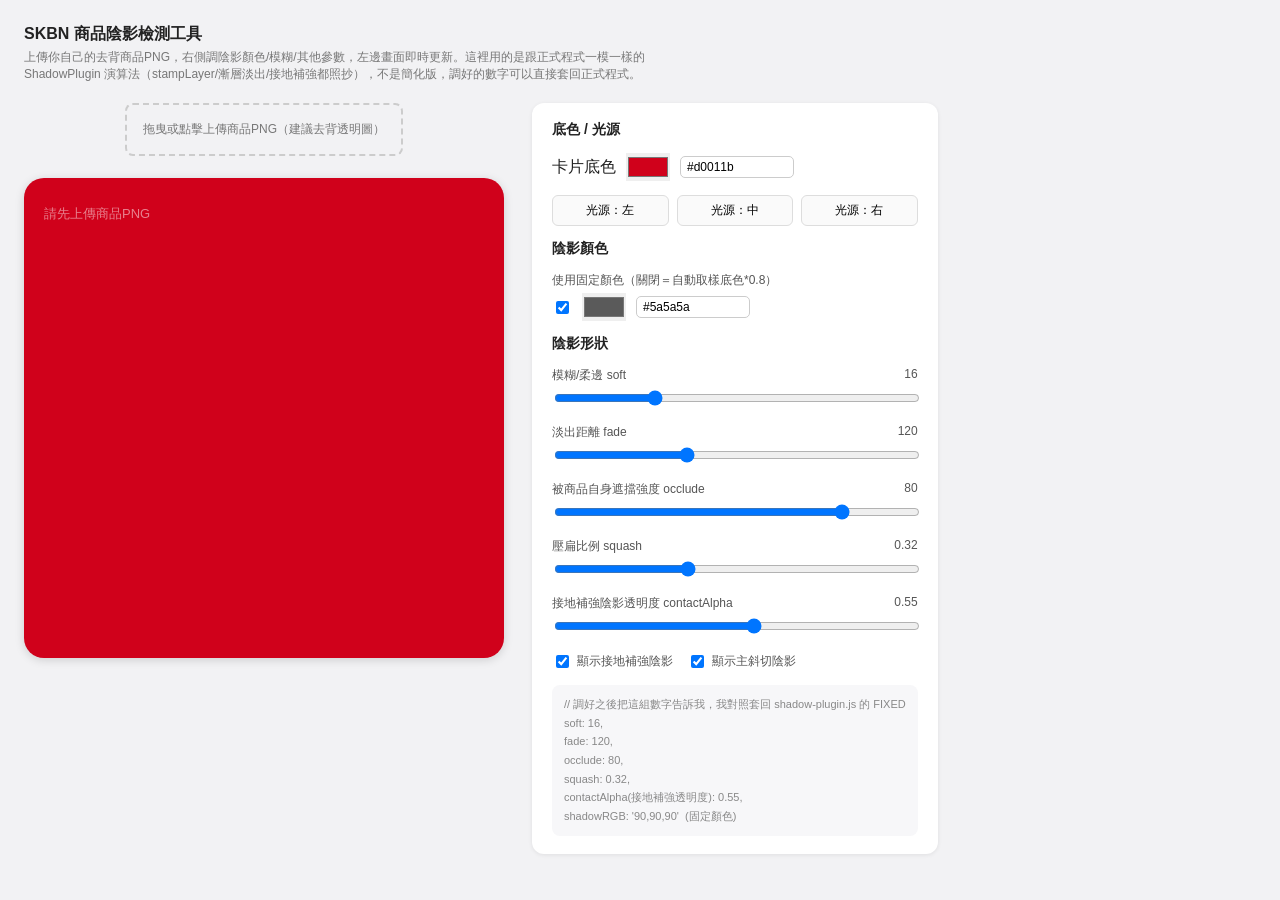
==== Claude outputs/skbn-shadow-test.html @ 9342ec0e "更新" ====
<!DOCTYPE html>
<html lang="zh-Hant">
<head>
<meta charset="UTF-8">
<title>SKBN 商品陰影檢測工具</title>
<style>
  :root{ color-scheme: light; }
  body{ font-family: -apple-system, "PingFang TC", "Microsoft JhengHei", sans-serif; background:#f2f2f4; margin:0; padding:24px; color:#222; }
  h1{ font-size:16px; margin:0 0 4px; }
  .hint{ font-size:12px; color:#777; margin:0 0 20px; max-width:640px; }
  .wrap{ display:flex; gap:28px; flex-wrap:wrap; align-items:flex-start; }
  .stage-col{ display:flex; flex-direction:column; align-items:center; gap:8px; }
  canvas{ border-radius:20px; box-shadow:0 2px 10px rgba(0,0,0,.15); background:#d0011b; }
  .panel{ background:#fff; border-radius:12px; padding:18px 20px; min-width:320px; box-shadow:0 1px 4px rgba(0,0,0,.08); }
  .panel h2{ font-size:14px; margin:0 0 14px; }
  .row{ margin-bottom:14px; }
  .row label{ display:flex; justify-content:space-between; font-size:12px; color:#555; margin-bottom:4px; }
  .row input[type=range]{ width:100%; }
  .row input[type=color]{ width:44px; height:28px; border:none; padding:0; vertical-align:middle; cursor:pointer; }
  .row input[type=text]{ width:100px; font-size:12px; padding:3px 6px; border:1px solid #ccc; border-radius:5px; }
  .swatchline{ display:flex; align-items:center; gap:10px; }
  .toggles{ display:flex; gap:14px; font-size:12px; color:#555; margin-bottom:14px; flex-wrap:wrap; }
  .toggles label{ display:flex; align-items:center; gap:5px; cursor:pointer; }
  .presets{ display:flex; gap:8px; margin-bottom:14px; }
  .presets button{ flex:1; font-size:12px; padding:6px 0; border:1px solid #ddd; background:#fafafa; border-radius:6px; cursor:pointer; }
  .presets button:hover{ background:#eee; }
  .dropzone{ border:2px dashed #ccc; border-radius:8px; padding:16px; text-align:center; font-size:12px; color:#777; cursor:pointer; margin-bottom:14px; }
  .dropzone:hover{ border-color:#aaa; }
  .values{ font-size:11px; color:#888; line-height:1.7; background:#f7f7f9; border-radius:8px; padding:10px 12px; margin-top:4px; white-space:pre-wrap; word-break:break-all; }
  code{ background:#eee; padding:1px 4px; border-radius:3px; }
</style>
</head>
<body>

<h1>SKBN 商品陰影檢測工具</h1>
<p class="hint">上傳你自己的去背商品PNG，右側調陰影顏色/模糊/其他參數，左邊畫面即時更新。這裡用的是跟正式程式一模一樣的 ShadowPlugin 演算法（stampLayer/漸層淡出/接地補強都照抄），不是簡化版，調好的數字可以直接套回正式程式。</p>

<div class="wrap">

  <div class="stage-col">
    <div class="dropzone" id="dropzone">拖曳或點擊上傳商品PNG（建議去背透明圖）</div>
    <input type="file" id="fileInput" accept="image/png" style="display:none;">
    <canvas id="stage" width="480" height="480"></canvas>
  </div>

  <div class="panel">
    <h2>底色 / 光源</h2>
    <div class="row">
      <div class="swatchline">
        <span>卡片底色</span>
        <input type="color" id="bgColor" value="#d0011b">
        <input type="text" id="bgColorHex" value="#d0011b">
      </div>
    </div>
    <div class="presets">
      <button data-angle="left">光源：左</button>
      <button data-angle="top" class="active">光源：中</button>
      <button data-angle="right">光源：右</button>
    </div>

    <h2>陰影顏色</h2>
    <div class="row">
      <label>使用固定顏色（關閉＝自動取樣底色*0.8）</label>
      <div class="swatchline">
        <input type="checkbox" id="useFixedColor" checked>
        <input type="color" id="shadowColor" value="#5a5a5a">
        <input type="text" id="shadowColorHex" value="#5a5a5a">
      </div>
    </div>

    <h2>陰影形狀</h2>
    <div class="row">
      <label>模糊/柔邊 soft <span id="vSoft">16</span></label>
      <input type="range" id="soft" min="0" max="60" step="1" value="16">
    </div>
    <div class="row">
      <label>淡出距離 fade <span id="vFade">120</span></label>
      <input type="range" id="fade" min="20" max="300" step="1" value="120">
    </div>
    <div class="row">
      <label>被商品自身遮擋強度 occlude <span id="vOcclude">80</span></label>
      <input type="range" id="occlude" min="0" max="100" step="1" value="80">
    </div>
    <div class="row">
      <label>壓扁比例 squash <span id="vSquash">0.32</span></label>
      <input type="range" id="squash" min="0.05" max="0.8" step="0.01" value="0.32">
    </div>
    <div class="row">
      <label>接地補強陰影透明度 contactAlpha <span id="vContact">0.55</span></label>
      <input type="range" id="contactAlpha" min="0" max="1" step="0.01" value="0.55">
    </div>

    <div class="toggles">
      <label><input type="checkbox" id="showContact" checked> 顯示接地補強陰影</label>
      <label><input type="checkbox" id="showMain" checked> 顯示主斜切陰影</label>
    </div>

    <div class="values" id="valuesOut"></div>
  </div>
</div>

<script>
'use strict';

/* ============ 直接搬正式的 shadow-plugin.js drawGroundShadow 邏輯，
   只把 FIXED 常數跟 shadowRGB 改成外部可即時調整（正式檔案裡這些是寫死的），
   其餘運算(stampLayer/漸層/接地補強/遮擋)完全照抄，方便調好的數字可以直接
   套回 modules/product-module.js 呼叫的 ShadowPlugin 那份。 ============ */

var ANGLE_PRESETS = { left: -35, top: 0, right: 35 };
var state = {
  angle: ANGLE_PRESETS.top,
  presetName: 'top',
  soft: 16,
  fade: 120,
  occlude: 80,
  squash: 0.32,
  contactAlpha: 0.55,
  shadowRGB: '90,90,90',
  useFixedColor: true,
  bgHex: '#d0011b',
  showContact: true,
  showMain: true
};

var img = null, silhouette = null, tinted = null, trim = null;

function hexToRgbStr(hex){
  hex = hex.replace('#','');
  var num = parseInt(hex,16);
  return ((num>>16)&255)+','+((num>>8)&255)+','+(num&255);
}

function buildSilhouette(im){
  var c = document.createElement('canvas');
  c.width = im.naturalWidth; c.height = im.naturalHeight;
  var ctx = c.getContext('2d');
  ctx.drawImage(im,0,0);
  ctx.globalCompositeOperation = 'source-in';
  ctx.fillStyle = '#000000';
  ctx.fillRect(0,0,c.width,c.height);
  return c;
}

function tintProduct(){
  if(!silhouette) return;
  var t = document.createElement('canvas');
  t.width = silhouette.width; t.height = silhouette.height;
  var tctx = t.getContext('2d');
  tctx.drawImage(silhouette,0,0);
  tctx.globalCompositeOperation = 'source-in';
  tctx.fillStyle = 'rgb('+state.shadowRGB+')';
  tctx.fillRect(0,0,t.width,t.height);
  tinted = t;
}

function detectAlphaTrim(im){
  var c = document.createElement('canvas');
  var maxDim = 300;
  var scale = Math.min(1, maxDim/Math.max(im.naturalWidth, im.naturalHeight));
  var w = Math.max(1, Math.round(im.naturalWidth*scale));
  var h = Math.max(1, Math.round(im.naturalHeight*scale));
  c.width=w; c.height=h;
  var cctx = c.getContext('2d');
  cctx.drawImage(im,0,0,w,h);
  var top=0,bottom=0,left=0,right=0;
  try{
    var d = cctx.getImageData(0,0,w,h).data;
    var minY=h,maxY=-1,minX=w,maxX=-1;
    var alphaThresh=10;
    for(var y=0;y<h;y++){
      for(var x=0;x<w;x++){
        var a = d[(y*w+x)*4+3];
        if(a>alphaThresh){
          if(y<minY)minY=y; if(y>maxY)maxY=y;
          if(x<minX)minX=x; if(x>maxX)maxX=x;
        }
      }
    }
    if(maxY>=0){
      top=minY/h; bottom=(h-1-maxY)/h; left=minX/w; right=(w-1-maxX)/w;
    }
  }catch(e){}
  return {top:top,bottom:bottom,left:left,right:right};
}

function stampLayer(targetCtx, tintedImg, ox, oy, pw, ph, shear, squash, spread, totalAlpha, samples){
  if(!tintedImg) return;
  targetCtx.save();
  targetCtx.globalCompositeOperation = 'multiply';
  targetCtx.globalAlpha = totalAlpha/samples;
  for(var i=0;i<samples;i++){
    var ang = (i/samples)*Math.PI*2*2.4;
    var rad = spread*Math.sqrt((i+0.5)/samples);
    var dx = Math.cos(ang)*rad;
    var dy = Math.sin(ang)*rad*0.4;
    targetCtx.save();
    targetCtx.translate(ox+dx, oy+dy);
    targetCtx.transform(1,0,shear,squash,0,0);
    targetCtx.drawImage(tintedImg, -pw/2, -ph, pw, ph);
    targetCtx.restore();
  }
  targetCtx.restore();
}

function drawGroundShadow(ctx, cx, groundY, pw, ph){
  var squash = state.squash;
  var trimBottomPad = trim ? trim.bottom*ph : 0;
  var py = groundY + trimBottomPad;
  var shadowGroundY = groundY + trimBottomPad*squash;
  var trimCenterOffsetX = trim ? (trim.left - trim.right)*pw/2 : 0;
  var shadowCx = cx + trimCenterOffsetX;

  if(state.showContact){
    var CONTACT_GROW_PX = 2;
    var contactH = ph + CONTACT_GROW_PX;
    ctx.save();
    ctx.beginPath();
    ctx.rect(cx-pw/2, py, pw, CONTACT_GROW_PX);
    ctx.clip();
    ctx.globalCompositeOperation = 'multiply';
    ctx.globalAlpha = state.contactAlpha;
    ctx.drawImage(tinted, cx-pw/2, py-ph, pw, contactH);
    ctx.restore();
  }

  var angle = state.angle*Math.PI/180;
  var soft = state.soft;
  var fadeMul = state.fade/100;
  var occludeStrength = state.occlude/100;
  var shear = Math.tan(angle*0.55);
  var maxSpread = soft*1.8;

  if(state.presetName !== 'top' && state.showMain){
    var halfW = pw/2 + Math.abs(shear)*ph + maxSpread*2 + 20;
    var tempW = Math.ceil(halfW*2);
    var tempH = Math.ceil(ph*squash*2 + maxSpread*2 + 40);
    var anchorX = halfW;
    var anchorY = Math.ceil(tempH*0.5);

    var tmp = document.createElement('canvas');
    tmp.width = tempW; tmp.height = tempH;
    var tctx = tmp.getContext('2d');

    stampLayer(tctx, tinted, anchorX, anchorY, pw, ph, shear, squash, soft*1.8, 0.28, 12);
    stampLayer(tctx, tinted, anchorX, anchorY, pw, ph, shear, squash, soft*0.8, 0.4, 10);
    stampLayer(tctx, tinted, anchorX, anchorY, pw, ph, shear, squash, soft*0.25, 0.35, 6);

    var tipX = -shear*ph*fadeMul;
    var tipY = -squash*ph*fadeMul - soft*0.6;
    tctx.globalCompositeOperation = 'destination-in';
    var grad = tctx.createLinearGradient(anchorX, anchorY, anchorX+tipX, anchorY+tipY);
    grad.addColorStop(0, 'rgba(255,255,255,1)');
    grad.addColorStop(0.55, 'rgba(255,255,255,0.85)');
    grad.addColorStop(1, 'rgba(255,255,255,0)');
    tctx.fillStyle = grad;
    tctx.fillRect(0,0,tempW,tempH);
    tctx.globalCompositeOperation = 'source-over';

    ctx.save();
    ctx.beginPath();
    var clipMarginBelow = 5;
    var clipSpanX = ctx.canvas.width*3;
    ctx.rect(shadowCx-clipSpanX, shadowGroundY-clipSpanX, clipSpanX*2, clipSpanX+clipMarginBelow);
    ctx.clip();
    ctx.globalCompositeOperation = 'multiply';
    ctx.drawImage(tmp, shadowCx-anchorX, shadowGroundY-anchorY);
    ctx.restore();
  }

  if(img && img.complete && img.naturalWidth){
    ctx.drawImage(img, cx-pw/2, py-ph, pw, ph);
  }
}

function render(){
  var canvas = document.getElementById('stage');
  var ctx = canvas.getContext('2d');
  ctx.clearRect(0,0,canvas.width,canvas.height);
  canvas.style.background = state.bgHex;

  if(!img){
    ctx.fillStyle = 'rgba(255,255,255,0.5)';
    ctx.font = '13px sans-serif';
    ctx.fillText('請先上傳商品PNG', 20, 40);
    updateValuesOut();
    return;
  }

  var boxW = canvas.width*0.7, boxH = canvas.height*0.55;
  var scale = Math.min(boxW/img.naturalWidth, boxH/img.naturalHeight);
  var pw = img.naturalWidth*scale, ph = img.naturalHeight*scale;
  var cx = canvas.width/2;
  var groundY = canvas.height*0.82;

  drawGroundShadow(ctx, cx, groundY, pw, ph);
  updateValuesOut();
}

function updateValuesOut(){
  var lines = [
    '// 調好之後把這組數字告訴我，我對照套回 shadow-plugin.js 的 FIXED',
    'soft: ' + state.soft + ',',
    'fade: ' + state.fade + ',',
    'occlude: ' + state.occlude + ',',
    'squash: ' + state.squash + ',',
    'contactAlpha(接地補強透明度): ' + state.contactAlpha + ',',
    'shadowRGB: ' + (state.useFixedColor ? "'"+state.shadowRGB+"'  (固定顏色)" : '自動取樣底色*0.8 (目前底色測試值約 ' + autoSampleColor() + ')')
  ];
  document.getElementById('valuesOut').textContent = lines.join('\n');
}

function autoSampleColor(){
  var rgb = hexToRgbStr(state.bgHex).split(',').map(Number);
  return Math.round(rgb[0]*0.8)+','+Math.round(rgb[1]*0.8)+','+Math.round(rgb[2]*0.8);
}

function loadImageFile(file){
  var reader = new FileReader();
  reader.onload = function(e){
    var im = new Image();
    im.onload = function(){
      img = im;
      silhouette = buildSilhouette(im);
      trim = detectAlphaTrim(im);
      tintProduct();
      render();
    };
    im.src = e.target.result;
  };
  reader.readAsDataURL(file);
}

// ---- UI wiring ----
var dropzone = document.getElementById('dropzone');
var fileInput = document.getElementById('fileInput');
dropzone.onclick = function(){ fileInput.click(); };
fileInput.onchange = function(){ if(fileInput.files[0]) loadImageFile(fileInput.files[0]); };
['dragenter','dragover'].forEach(function(evt){
  dropzone.addEventListener(evt, function(e){ e.preventDefault(); dropzone.style.borderColor='#EE4D2D'; });
});
['dragleave','drop'].forEach(function(evt){
  dropzone.addEventListener(evt, function(e){ e.preventDefault(); dropzone.style.borderColor='#ccc'; });
});
dropzone.addEventListener('drop', function(e){
  e.preventDefault();
  var f = e.dataTransfer.files && e.dataTransfer.files[0];
  if(f) loadImageFile(f);
});

document.getElementById('bgColor').oninput = function(){
  state.bgHex = this.value;
  document.getElementById('bgColorHex').value = this.value;
  if(!state.useFixedColor){ state.shadowRGB = autoSampleColor(); tintProduct(); }
  render();
};
document.getElementById('bgColorHex').onchange = function(){
  if(!/^#[0-9a-fA-F]{6}$/.test(this.value)) return;
  state.bgHex = this.value;
  document.getElementById('bgColor').value = this.value;
  if(!state.useFixedColor){ state.shadowRGB = autoSampleColor(); tintProduct(); }
  render();
};

document.querySelectorAll('.presets button').forEach(function(btn){
  btn.onclick = function(){
    document.querySelectorAll('.presets button').forEach(function(b){ b.classList.remove('active'); });
    btn.classList.add('active');
    var key = btn.getAttribute('data-angle');
    state.angle = ANGLE_PRESETS[key];
    state.presetName = key;
    render();
  };
});

document.getElementById('useFixedColor').onchange = function(){
  state.useFixedColor = this.checked;
  if(!state.useFixedColor){ state.shadowRGB = autoSampleColor(); }
  else { state.shadowRGB = hexToRgbStr(document.getElementById('shadowColor').value); }
  tintProduct();
  render();
};
document.getElementById('shadowColor').oninput = function(){
  document.getElementById('shadowColorHex').value = this.value;
  if(state.useFixedColor){
    state.shadowRGB = hexToRgbStr(this.value);
    tintProduct();
    render();
  }
};
document.getElementById('shadowColorHex').onchange = function(){
  if(!/^#[0-9a-fA-F]{6}$/.test(this.value)) return;
  document.getElementById('shadowColor').value = this.value;
  if(state.useFixedColor){
    state.shadowRGB = hexToRgbStr(this.value);
    tintProduct();
    render();
  }
};

function bindSlider(id, stateKey, labelId, isFloat){
  document.getElementById(id).oninput = function(){
    var v = isFloat ? parseFloat(this.value) : parseInt(this.value,10);
    state[stateKey] = v;
    document.getElementById(labelId).textContent = isFloat ? v.toFixed(2) : v;
    render();
  };
}
bindSlider('soft','soft','vSoft',false);
bindSlider('fade','fade','vFade',false);
bindSlider('occlude','occlude','vOcclude',false);
bindSlider('squash','squash','vSquash',true);
bindSlider('contactAlpha','contactAlpha','vContact',true);

document.getElementById('showContact').onchange = function(){ state.showContact=this.checked; render(); };
document.getElementById('showMain').onchange = function(){ state.showMain=this.checked; render(); };

state.shadowRGB = hexToRgbStr(document.getElementById('shadowColor').value);
render();
</script>
</body>
</html>
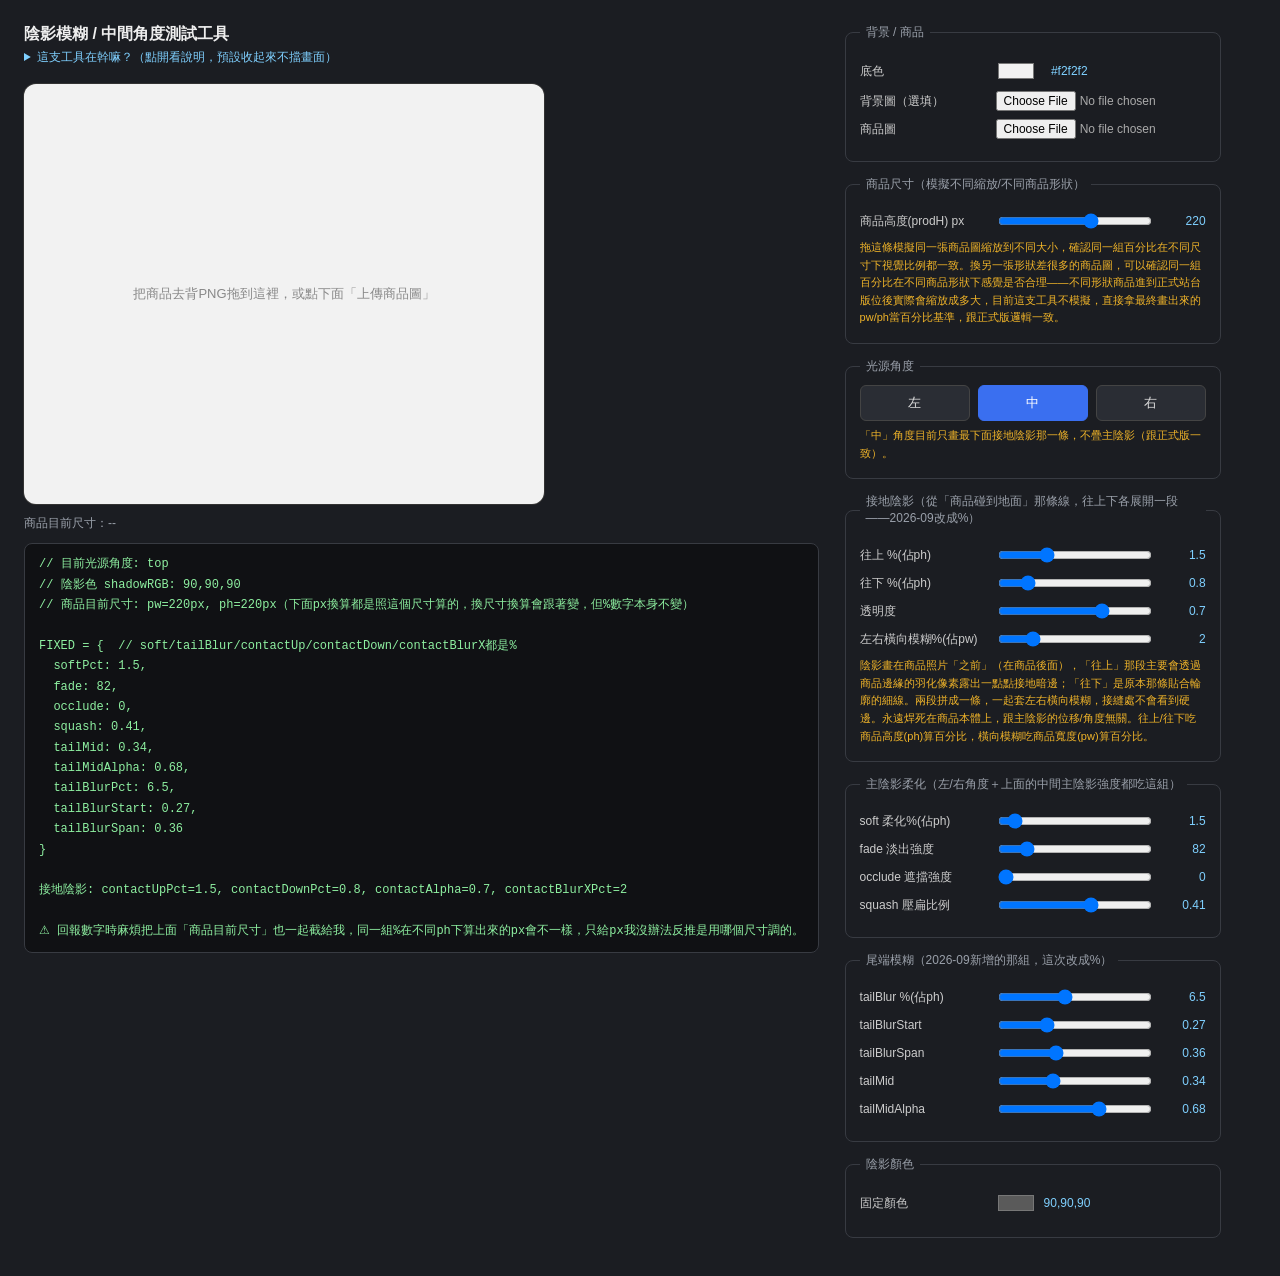
==== commit 1235a6f0: "更新" ====
--- a/Claude outputs/skbn-shadow-test.html
+++ b/Claude outputs/skbn-shadow-test.html
@@ -2,236 +2,290 @@
 <html lang="zh-Hant">
 <head>
 <meta charset="UTF-8">
-<title>SKBN 商品陰影檢測工具</title>
+<title>陰影測試工具（中間角度專用）</title>
 <style>
-  :root{ color-scheme: light; }
-  body{ font-family: -apple-system, "PingFang TC", "Microsoft JhengHei", sans-serif; background:#f2f2f4; margin:0; padding:24px; color:#222; }
-  h1{ font-size:16px; margin:0 0 4px; }
-  .hint{ font-size:12px; color:#777; margin:0 0 20px; max-width:640px; }
-  .wrap{ display:flex; gap:28px; flex-wrap:wrap; align-items:flex-start; }
-  .stage-col{ display:flex; flex-direction:column; align-items:center; gap:8px; }
-  canvas{ border-radius:20px; box-shadow:0 2px 10px rgba(0,0,0,.15); background:#d0011b; }
-  .panel{ background:#fff; border-radius:12px; padding:18px 20px; min-width:320px; box-shadow:0 1px 4px rgba(0,0,0,.08); }
-  .panel h2{ font-size:14px; margin:0 0 14px; }
-  .row{ margin-bottom:14px; }
-  .row label{ display:flex; justify-content:space-between; font-size:12px; color:#555; margin-bottom:4px; }
-  .row input[type=range]{ width:100%; }
-  .row input[type=color]{ width:44px; height:28px; border:none; padding:0; vertical-align:middle; cursor:pointer; }
-  .row input[type=text]{ width:100px; font-size:12px; padding:3px 6px; border:1px solid #ccc; border-radius:5px; }
-  .swatchline{ display:flex; align-items:center; gap:10px; }
-  .toggles{ display:flex; gap:14px; font-size:12px; color:#555; margin-bottom:14px; flex-wrap:wrap; }
-  .toggles label{ display:flex; align-items:center; gap:5px; cursor:pointer; }
-  .presets{ display:flex; gap:8px; margin-bottom:14px; }
-  .presets button{ flex:1; font-size:12px; padding:6px 0; border:1px solid #ddd; background:#fafafa; border-radius:6px; cursor:pointer; }
-  .presets button:hover{ background:#eee; }
-  .dropzone{ border:2px dashed #ccc; border-radius:8px; padding:16px; text-align:center; font-size:12px; color:#777; cursor:pointer; margin-bottom:14px; }
-  .dropzone:hover{ border-color:#aaa; }
-  .values{ font-size:11px; color:#888; line-height:1.7; background:#f7f7f9; border-radius:8px; padding:10px 12px; margin-top:4px; white-space:pre-wrap; word-break:break-all; }
-  code{ background:#eee; padding:1px 4px; border-radius:3px; }
+  * { box-sizing: border-box; }
+  body {
+    margin: 0; padding: 24px; background: #1b1d22; color: #eee;
+    font-family: -apple-system, "Segoe UI", "PingFang TC", "Microsoft JhengHei", sans-serif;
+    display: flex; gap: 24px; flex-wrap: wrap; align-items: flex-start;
+  }
+  h1 { font-size: 16px; margin: 0 0 4px; }
+  .sub { font-size: 12px; color: #9aa0aa; margin-bottom: 16px; line-height: 1.6; }
+  /* 2026-09改版：數值面板原本放在最下面，調參數時要一直捲軸捲下去對照，
+     很不好用——改成stage-wrap整塊sticky釘住在畫面上，不管右邊滑桿捲到
+     多下面，商品圖+目前數值永遠都在同一個地方看得到。 */
+  .stage-wrap { flex: 0 0 auto; position: sticky; top: 24px; align-self: flex-start; }
+  details.sub-details { margin-bottom: 12px; }
+  details.sub-details summary { cursor: pointer; font-size: 12px; color: #7fd0ff; margin-bottom: 6px; }
+  .stage {
+    width: 520px; height: 420px; position: relative; border-radius: 12px; overflow: hidden;
+    background-size: cover; background-position: center; background-color: #f2f2f2;
+    box-shadow: 0 0 0 1px #333;
+  }
+  .stage canvas { position: absolute; left: 0; top: 0; width: 100%; height: 100%; cursor: grab; }
+  .drop-hint {
+    position: absolute; inset: 0; display: flex; align-items: center; justify-content: center;
+    color: #888; font-size: 13px; pointer-events: none; text-align: center; padding: 20px;
+  }
+  .panel { width: 380px; flex: 0 0 auto; }
+  fieldset { border: 1px solid #383b42; border-radius: 8px; margin-bottom: 14px; padding: 10px 14px 14px; }
+  legend { font-size: 12px; color: #9aa0aa; padding: 0 6px; }
+  .row { display: flex; align-items: center; gap: 8px; margin: 8px 0; font-size: 12px; }
+  .row label { flex: 0 0 128px; color: #ccc; }
+  .row input[type=range] { flex: 1; }
+  .row .val { width: 44px; text-align: right; color: #7fd0ff; font-variant-numeric: tabular-nums; }
+  .angle-btns { display: flex; gap: 8px; }
+  .angle-btns button {
+    flex: 1; padding: 8px 0; border-radius: 6px; border: 1px solid #444; background: #2a2d34;
+    color: #ddd; cursor: pointer; font-size: 13px;
+  }
+  .angle-btns button.active { background: #3a6ff0; border-color: #3a6ff0; color: #fff; }
+  input[type=file] { font-size: 12px; color: #aaa; }
+  input[type=color] { width: 40px; height: 24px; padding: 0; border: none; background: none; cursor: pointer; }
+  .note { font-size: 11px; color: #f0b429; margin: 6px 0 2px; line-height: 1.6; }
+  .values {
+    background: #101114; border: 1px solid #383b42; border-radius: 8px; padding: 10px 14px;
+    font: 12px/1.7 ui-monospace, "SFMono-Regular", Menlo, Consolas, monospace; color: #8ef0a1;
+    white-space: pre-wrap; word-break: break-all;
+  }
+  .toggle-row { display: flex; align-items: center; gap: 8px; margin: 4px 0 10px; font-size: 12px; color: #ccc; }
 </style>
 </head>
 <body>
 
-<h1>SKBN 商品陰影檢測工具</h1>
-<p class="hint">上傳你自己的去背商品PNG，右側調陰影顏色/模糊/其他參數，左邊畫面即時更新。這裡用的是跟正式程式一模一樣的 ShadowPlugin 演算法（stampLayer/漸層淡出/接地補強都照抄），不是簡化版，調好的數字可以直接套回正式程式。</p>
-
-<div class="wrap">
-
-  <div class="stage-col">
-    <div class="dropzone" id="dropzone">拖曳或點擊上傳商品PNG（建議去背透明圖）</div>
-    <input type="file" id="fileInput" accept="image/png" style="display:none;">
-    <canvas id="stage" width="480" height="480"></canvas>
+<div class="stage-wrap">
+  <h1>陰影模糊 / 中間角度測試工具</h1>
+  <details class="sub-details">
+    <summary>這支工具在幹嘛？（點開看說明，預設收起來不擋畫面）</summary>
+    <div class="sub">
+      這支是照SKBN真實shadow-plugin.js的drawGroundShadow原封不動搬過來的，不是簡化版，
+      跟正式版隨時保持同步。<br>
+      soft/tailBlur/接地陰影往上下/左右橫向模糊，這五個原本是寫死的絕對px，跟商品畫多大
+      完全沒關係——細長商品調出來的數字，套在寬扁商品上「往後」的陰影會消失或糊成一片。
+      改成「佔商品尺寸的百分比」，畫的時候即時乘回商品當下的寬高，同一組百分比不管商品
+      多大多扁多瘦都會維持一樣的視覺比例。<br>
+      ⚠ 2026-09一度試過改成「百分比吃版位目標尺寸(refH/refW)」處理不同形狀商品的問題，
+      你反饋「越來越糟糕」，已經整個退回——現在跟正式版一樣，百分比單純吃商品自己當下
+      畫出來的pw/ph，不管版位/形狀差異這件事。「中」角度的柔霧主陰影(topMainShadowAlpha)
+      實驗也整個拿掉了，跟正式版一樣，「中」角度只留最下面那條接地陰影。<br>
+      下面「商品高度」滑桿可以固定用同一張圖，直接模擬拖曳縮放到跟正式站台差不多大小
+      （正式站台商品實際大概落在 ph≈150～210px 左右），確認同一組百分比在不同尺寸下
+      看起來都一致，再回報最終數字。<br>
+      拖你的商品PNG進畫面試試看，右邊調完的數字我再套回真正的shadow-plugin.js。
+    </div>
+  </details>
+  <div class="stage" id="stage">
+    <div class="drop-hint" id="dropHint">把商品去背PNG拖到這裡，或點下面「上傳商品圖」</div>
   </div>
-
-  <div class="panel">
-    <h2>底色 / 光源</h2>
-    <div class="row">
-      <div class="swatchline">
-        <span>卡片底色</span>
-        <input type="color" id="bgColor" value="#d0011b">
-        <input type="text" id="bgColorHex" value="#d0011b">
-      </div>
+  <div class="sub" id="sizeReadout" style="margin-top:10px; margin-bottom:0;">商品目前尺寸：--</div>
+  <div class="values" id="values" style="margin-top:10px;"></div>
+</div>
+
+<div class="panel">
+
+  <fieldset>
+    <legend>背景 / 商品</legend>
+    <div class="row"><label>底色</label><input type="color" id="bgColor" value="#f2f2f2"><span class="val" id="bgColorVal">#f2f2f2</span></div>
+    <div class="row"><label>背景圖（選填）</label><input type="file" id="bgImgFile" accept="image/*"></div>
+    <div class="row"><label>商品圖</label><input type="file" id="productFile" accept="image/png,image/webp"></div>
+  </fieldset>
+
+  <fieldset>
+    <legend>商品尺寸（模擬不同縮放/不同商品形狀）</legend>
+    <div class="row"><label>商品高度(prodH) px</label><input type="range" id="prodH" min="60" max="320" step="1" value="220"><span class="val" id="prodHVal">220</span></div>
+    <div class="note" style="margin-top:2px;">拖這條模擬同一張商品圖縮放到不同大小，確認同一組百分比在不同尺寸下視覺比例都一致。換另一張形狀差很多的商品圖，可以確認同一組百分比在不同商品形狀下感覺是否合理——不同形狀商品進到正式站台版位後實際會縮放成多大，目前這支工具不模擬，直接拿最終畫出來的pw/ph當百分比基準，跟正式版邏輯一致。</div>
+  </fieldset>
+
+  <fieldset>
+    <legend>光源角度</legend>
+    <div class="angle-btns">
+      <button data-angle="left">左</button>
+      <button data-angle="top" class="active">中</button>
+      <button data-angle="right">右</button>
     </div>
-    <div class="presets">
-      <button data-angle="left">光源：左</button>
-      <button data-angle="top" class="active">光源：中</button>
-      <button data-angle="right">光源：右</button>
-    </div>
-
-    <h2>陰影顏色</h2>
-    <div class="row">
-      <label>使用固定顏色（關閉＝自動取樣底色*0.8）</label>
-      <div class="swatchline">
-        <input type="checkbox" id="useFixedColor" checked>
-        <input type="color" id="shadowColor" value="#5a5a5a">
-        <input type="text" id="shadowColorHex" value="#5a5a5a">
-      </div>
-    </div>
-
-    <h2>陰影形狀</h2>
-    <div class="row">
-      <label>模糊/柔邊 soft <span id="vSoft">16</span></label>
-      <input type="range" id="soft" min="0" max="60" step="1" value="16">
-    </div>
-    <div class="row">
-      <label>淡出距離 fade <span id="vFade">120</span></label>
-      <input type="range" id="fade" min="20" max="300" step="1" value="120">
-    </div>
-    <div class="row">
-      <label>被商品自身遮擋強度 occlude <span id="vOcclude">80</span></label>
-      <input type="range" id="occlude" min="0" max="100" step="1" value="80">
-    </div>
-    <div class="row">
-      <label>壓扁比例 squash <span id="vSquash">0.32</span></label>
-      <input type="range" id="squash" min="0.05" max="0.8" step="0.01" value="0.32">
-    </div>
-    <div class="row">
-      <label>接地補強陰影透明度 contactAlpha <span id="vContact">0.55</span></label>
-      <input type="range" id="contactAlpha" min="0" max="1" step="0.01" value="0.55">
-    </div>
-
-    <div class="toggles">
-      <label><input type="checkbox" id="showContact" checked> 顯示接地補強陰影</label>
-      <label><input type="checkbox" id="showMain" checked> 顯示主斜切陰影</label>
-    </div>
-
-    <div class="values" id="valuesOut"></div>
-  </div>
+    <div class="note" style="margin-top:6px;">「中」角度目前只畫最下面接地陰影那一條，不疊主陰影（跟正式版一致）。</div>
+  </fieldset>
+
+  <fieldset>
+    <legend>接地陰影（從「商品碰到地面」那條線，往上下各展開一段——2026-09改成%）</legend>
+    <div class="row"><label>往上 %(佔ph)</label><input type="range" id="contactUpPct" min="0" max="5" step="0.1" value="1.5"><span class="val" id="contactUpPctVal">1.5</span></div>
+    <div class="row"><label>往下 %(佔ph)</label><input type="range" id="contactDownPct" min="0" max="5" step="0.1" value="0.8"><span class="val" id="contactDownPctVal">0.8</span></div>
+    <div class="row"><label>透明度</label><input type="range" id="contactAlpha" min="0" max="1" step="0.05" value="0.7"><span class="val" id="contactAlphaVal">0.7</span></div>
+    <div class="row"><label>左右橫向模糊%(佔pw)</label><input type="range" id="contactBlurXPct" min="0" max="10" step="0.1" value="2"><span class="val" id="contactBlurXPctVal">2</span></div>
+    <div class="note" style="margin-top:2px;">陰影畫在商品照片「之前」（在商品後面），「往上」那段主要會透過商品邊緣的羽化像素露出一點點接地暗邊；「往下」是原本那條貼合輪廓的細線。兩段拼成一條，一起套左右橫向模糊，接縫處不會看到硬邊。永遠焊死在商品本體上，跟主陰影的位移/角度無關。往上/往下吃商品高度(ph)算百分比，橫向模糊吃商品寬度(pw)算百分比。</div>
+  </fieldset>
+
+  <fieldset>
+    <legend>主陰影柔化（左/右角度＋上面的中間主陰影強度都吃這組）</legend>
+    <div class="row"><label>soft 柔化%(佔ph)</label><input type="range" id="softPct" min="0.5" max="15" step="0.1" value="1.5"><span class="val" id="softPctVal">1.5</span></div>
+    <div class="row"><label>fade 淡出強度</label><input type="range" id="fade" min="60" max="200" step="1" value="82"><span class="val" id="fadeVal">82</span></div>
+    <div class="row"><label>occlude 遮擋強度</label><input type="range" id="occlude" min="0" max="150" step="1" value="0"><span class="val" id="occludeVal">0</span></div>
+    <div class="row"><label>squash 壓扁比例</label><input type="range" id="squash" min="0.1" max="0.6" step="0.01" value="0.41"><span class="val" id="squashVal">0.41</span></div>
+  </fieldset>
+
+  <fieldset>
+    <legend>尾端模糊（2026-09新增的那組，這次改成%）</legend>
+    <div class="row"><label>tailBlur %(佔ph)</label><input type="range" id="tailBlurPct" min="0" max="15" step="0.1" value="6.5"><span class="val" id="tailBlurPctVal">6.5</span></div>
+    <div class="row"><label>tailBlurStart</label><input type="range" id="tailBlurStart" min="0" max="0.9" step="0.01" value="0.27"><span class="val" id="tailBlurStartVal">0.27</span></div>
+    <div class="row"><label>tailBlurSpan</label><input type="range" id="tailBlurSpan" min="0.05" max="0.9" step="0.01" value="0.36"><span class="val" id="tailBlurSpanVal">0.36</span></div>
+    <div class="row"><label>tailMid</label><input type="range" id="tailMid" min="0" max="1" step="0.01" value="0.34"><span class="val" id="tailMidVal">0.34</span></div>
+    <div class="row"><label>tailMidAlpha</label><input type="range" id="tailMidAlpha" min="0" max="1" step="0.01" value="0.68"><span class="val" id="tailMidAlphaVal">0.68</span></div>
+  </fieldset>
+
+  <fieldset>
+    <legend>陰影顏色</legend>
+    <div class="row"><label>固定顏色</label><input type="color" id="shadowColor" value="#5a5a5a"><span class="val" id="shadowColorVal">90,90,90</span></div>
+  </fieldset>
 </div>
 
 <script>
 'use strict';
-
-/* ============ 直接搬正式的 shadow-plugin.js drawGroundShadow 邏輯，
-   只把 FIXED 常數跟 shadowRGB 改成外部可即時調整（正式檔案裡這些是寫死的），
-   其餘運算(stampLayer/漸層/接地補強/遮擋)完全照抄，方便調好的數字可以直接
-   套回 modules/product-module.js 呼叫的 ShadowPlugin 那份。 ============ */
-
-var ANGLE_PRESETS = { left: -35, top: 0, right: 35 };
-var state = {
-  angle: ANGLE_PRESETS.top,
-  presetName: 'top',
-  soft: 16,
-  fade: 120,
-  occlude: 80,
-  squash: 0.32,
-  contactAlpha: 0.55,
-  shadowRGB: '90,90,90',
-  useFixedColor: true,
-  bgHex: '#d0011b',
-  showContact: true,
-  showMain: true
-};
-
-var img = null, silhouette = null, tinted = null, trim = null;
-
-function hexToRgbStr(hex){
-  hex = hex.replace('#','');
-  var num = parseInt(hex,16);
-  return ((num>>16)&255)+','+((num>>8)&255)+','+(num&255);
-}
-
-function buildSilhouette(im){
+/* ===================== 以下 drawGroundShadow 相關程式碼，照你專案 ===================== */
+// 這組數字跟現在正式版shadow-plugin.js的FIXED一模一樣（你上次那組權威數字換算成%），
+// 工具一開就是這個狀態，不用每次進來都重調一遍。
+var FIXED = { softPct:1.5, fade:82, occlude:0, squash:0.41, tailMid:0.34, tailMidAlpha:0.68, tailBlurPct:6.5, tailBlurStart:0.27, tailBlurSpan:0.36,
+  contactUpPct:1.5, contactDownPct:0.8, contactAlpha:0.7, contactBlurXPct:2 };
+var ANGLE_PRESETS = { left:-35, top:0, right:35 };
+var opts = { angle: ANGLE_PRESETS.top, presetName:'top' };
+var shadowRGB = '90,90,90';
+
+function setAngle(preset){
+  if(typeof preset === 'number'){ opts.angle = preset; opts.presetName = null; return; }
+  if(ANGLE_PRESETS[preset] != null){ opts.angle = ANGLE_PRESETS[preset]; opts.presetName = preset; }
+}
+
+function buildSilhouette(img){
   var c = document.createElement('canvas');
-  c.width = im.naturalWidth; c.height = im.naturalHeight;
+  c.width = img.naturalWidth; c.height = img.naturalHeight;
   var ctx = c.getContext('2d');
-  ctx.drawImage(im,0,0);
+  ctx.drawImage(img, 0, 0);
   ctx.globalCompositeOperation = 'source-in';
   ctx.fillStyle = '#000000';
-  ctx.fillRect(0,0,c.width,c.height);
+  ctx.fillRect(0, 0, c.width, c.height);
   return c;
 }
-
-function tintProduct(){
-  if(!silhouette) return;
-  var t = document.createElement('canvas');
-  t.width = silhouette.width; t.height = silhouette.height;
-  var tctx = t.getContext('2d');
-  tctx.drawImage(silhouette,0,0);
+function tintProduct(p){
+  if(!p || !p.silhouette) return;
+  var tinted = document.createElement('canvas');
+  tinted.width = p.silhouette.width; tinted.height = p.silhouette.height;
+  var tctx = tinted.getContext('2d');
+  tctx.drawImage(p.silhouette, 0, 0);
   tctx.globalCompositeOperation = 'source-in';
-  tctx.fillStyle = 'rgb('+state.shadowRGB+')';
-  tctx.fillRect(0,0,t.width,t.height);
-  tinted = t;
-}
-
-function detectAlphaTrim(im){
+  tctx.fillStyle = 'rgb(' + shadowRGB + ')';
+  tctx.fillRect(0, 0, tinted.width, tinted.height);
+  p.tinted = tinted;
+}
+function detectAlphaTrim(img){
   var c = document.createElement('canvas');
   var maxDim = 300;
-  var scale = Math.min(1, maxDim/Math.max(im.naturalWidth, im.naturalHeight));
-  var w = Math.max(1, Math.round(im.naturalWidth*scale));
-  var h = Math.max(1, Math.round(im.naturalHeight*scale));
-  c.width=w; c.height=h;
+  var scale = Math.min(1, maxDim / Math.max(img.naturalWidth, img.naturalHeight));
+  var w = Math.max(1, Math.round(img.naturalWidth * scale));
+  var h = Math.max(1, Math.round(img.naturalHeight * scale));
+  c.width = w; c.height = h;
   var cctx = c.getContext('2d');
-  cctx.drawImage(im,0,0,w,h);
-  var top=0,bottom=0,left=0,right=0;
+  cctx.drawImage(img, 0, 0, w, h);
+  var top=0, bottom=0, left=0, right=0;
   try{
-    var d = cctx.getImageData(0,0,w,h).data;
-    var minY=h,maxY=-1,minX=w,maxX=-1;
-    var alphaThresh=10;
+    var d = cctx.getImageData(0, 0, w, h).data;
+    var minY=h, maxY=-1, minX=w, maxX=-1, alphaThresh=10;
     for(var y=0;y<h;y++){
       for(var x=0;x<w;x++){
         var a = d[(y*w+x)*4+3];
-        if(a>alphaThresh){
-          if(y<minY)minY=y; if(y>maxY)maxY=y;
-          if(x<minX)minX=x; if(x>maxX)maxX=x;
+        if(a > alphaThresh){
+          if(y<minY) minY=y; if(y>maxY) maxY=y;
+          if(x<minX) minX=x; if(x>maxX) maxX=x;
         }
       }
     }
-    if(maxY>=0){
-      top=minY/h; bottom=(h-1-maxY)/h; left=minX/w; right=(w-1-maxX)/w;
-    }
+    if(maxY>=0){ top=minY/h; bottom=(h-1-maxY)/h; left=minX/w; right=(w-1-maxX)/w; }
   }catch(e){}
-  return {top:top,bottom:bottom,left:left,right:right};
-}
-
-function stampLayer(targetCtx, tintedImg, ox, oy, pw, ph, shear, squash, spread, totalAlpha, samples){
-  if(!tintedImg) return;
+  return { top:top, bottom:bottom, left:left, right:right };
+}
+function stampLayer(targetCtx, tinted, ox, oy, pw, ph, shear, squash, spread, totalAlpha, samples){
+  if(!tinted) return;
   targetCtx.save();
   targetCtx.globalCompositeOperation = 'multiply';
-  targetCtx.globalAlpha = totalAlpha/samples;
+  targetCtx.globalAlpha = totalAlpha / samples;
   for(var i=0;i<samples;i++){
-    var ang = (i/samples)*Math.PI*2*2.4;
-    var rad = spread*Math.sqrt((i+0.5)/samples);
+    var ang = (i/samples) * Math.PI * 2 * 2.4;
+    var rad = spread * Math.sqrt((i+0.5)/samples);
     var dx = Math.cos(ang)*rad;
     var dy = Math.sin(ang)*rad*0.4;
     targetCtx.save();
     targetCtx.translate(ox+dx, oy+dy);
-    targetCtx.transform(1,0,shear,squash,0,0);
-    targetCtx.drawImage(tintedImg, -pw/2, -ph, pw, ph);
+    targetCtx.transform(1, 0, shear, squash, 0, 0);
+    targetCtx.drawImage(tinted, -pw/2, -ph, pw, ph);
     targetCtx.restore();
   }
   targetCtx.restore();
 }
 
-function drawGroundShadow(ctx, cx, groundY, pw, ph){
-  var squash = state.squash;
-  var trimBottomPad = trim ? trim.bottom*ph : 0;
-  var py = groundY + trimBottomPad;
-  var shadowGroundY = groundY + trimBottomPad*squash;
-  var trimCenterOffsetX = trim ? (trim.left - trim.right)*pw/2 : 0;
+var _contactTmp = null;
+function getContactTmp(w, h){
+  if(!_contactTmp) _contactTmp = document.createElement('canvas');
+  if(_contactTmp.width !== w || _contactTmp.height !== h){ _contactTmp.width=w; _contactTmp.height=h; }
+  else _contactTmp.getContext('2d').clearRect(0,0,w,h);
+  return _contactTmp;
+}
+
+/* 只讓「這一塊」左右暈開、垂直方向(厚度/跟商品的距離)完全不變的模糊法：
+   canvas的filter:blur()本身是上下左右等比例模糊的，沒辦法只挑一個方向。
+   做法是先把來源畫面「垂直拉高很多倍」貼到一張暫存canvas上，這時候同一個
+   blur(px)套上去，因為畫面被拉高了，等比例模糊在「拉高後的垂直方向」上
+   造成的視覺模糊幅度會被稀釋到幾乎看不出來，但水平方向沒被拉伸、模糊幅度
+   不變──等於變相做出「只有水平方向在暈」的效果，再把畫面壓回原本高度
+   貼回去就好，跟接地陰影完全獨立，不會動到上面「主陰影柔化」那組。 */
+function blurHorizontalOnly(srcCanvas, radiusPx){
+  if(radiusPx <= 0) return srcCanvas;
+  var STRETCH = 14;
+  var w = srcCanvas.width, h = srcCanvas.height;
+  var tall = document.createElement('canvas');
+  tall.width = w; tall.height = h * STRETCH;
+  var tctx = tall.getContext('2d');
+  tctx.imageSmoothingEnabled = false;
+  tctx.drawImage(srcCanvas, 0, 0, w, h, 0, 0, w, h * STRETCH);
+
+  var blurred = document.createElement('canvas');
+  blurred.width = w; blurred.height = h * STRETCH;
+  var bctx = blurred.getContext('2d');
+  bctx.filter = 'blur(' + radiusPx + 'px)';
+  bctx.drawImage(tall, 0, 0);
+  bctx.filter = 'none';
+
+  var out = document.createElement('canvas');
+  out.width = w; out.height = h;
+  var octx = out.getContext('2d');
+  octx.imageSmoothingEnabled = false;
+  octx.drawImage(blurred, 0, 0, w, h * STRETCH, 0, 0, w, h);
+  return out;
+}
+
+/* 跟你正式版shadow-plugin.js的drawGroundShadow保持同步。 */
+function drawGroundShadow(ctx, p, state){
+  if(!p || !p.tinted) return;
+  var pw = state.w, ph = state.h;
+  var cx = state.x;
+  var squash = FIXED.squash;
+  var trimBottomPad = p.trim ? p.trim.bottom * ph : 0;
+  var py = state.y + trimBottomPad;
+  var shadowGroundY = state.y + trimBottomPad * squash;
+  var trimCenterOffsetX = p.trim ? (p.trim.left - p.trim.right) * pw / 2 : 0;
   var shadowCx = cx + trimCenterOffsetX;
 
-  if(state.showContact){
-    var CONTACT_GROW_PX = 2;
-    var contactH = ph + CONTACT_GROW_PX;
-    ctx.save();
-    ctx.beginPath();
-    ctx.rect(cx-pw/2, py, pw, CONTACT_GROW_PX);
-    ctx.clip();
-    ctx.globalCompositeOperation = 'multiply';
-    ctx.globalAlpha = state.contactAlpha;
-    ctx.drawImage(tinted, cx-pw/2, py-ph, pw, contactH);
-    ctx.restore();
-  }
-
-  var angle = state.angle*Math.PI/180;
-  var soft = state.soft;
-  var fadeMul = state.fade/100;
-  var occludeStrength = state.occlude/100;
-  var shear = Math.tan(angle*0.55);
-  var maxSpread = soft*1.8;
-
-  if(state.presetName !== 'top' && state.showMain){
+  var isTop = (opts.presetName === 'top');
+
+  /* 「中」角度（光源正上方、angle=0、完全沒有斜切）跟正式版一樣，整段跳過
+     主斜切陰影，只留最下面的接地陰影——2026-09一度加過的topMainShadowAlpha
+     柔霧主陰影實驗，你反饋「越來越糟糕」，已經整個拿掉。 */
+  if(!isTop){
+    var angle = opts.angle * Math.PI / 180;
+    var soft = FIXED.softPct / 100 * ph;
+    var fadeMul = FIXED.fade / 100;
+    var occludeStrength = FIXED.occlude / 100;
+    var shear = Math.tan(angle * 0.55);
+    var maxSpread = soft * 1.8;
+
     var halfW = pw/2 + Math.abs(shear)*ph + maxSpread*2 + 20;
     var tempW = Math.ceil(halfW*2);
     var tempH = Math.ceil(ph*squash*2 + maxSpread*2 + 40);
@@ -242,16 +296,55 @@
     tmp.width = tempW; tmp.height = tempH;
     var tctx = tmp.getContext('2d');
 
-    stampLayer(tctx, tinted, anchorX, anchorY, pw, ph, shear, squash, soft*1.8, 0.28, 12);
-    stampLayer(tctx, tinted, anchorX, anchorY, pw, ph, shear, squash, soft*0.8, 0.4, 10);
-    stampLayer(tctx, tinted, anchorX, anchorY, pw, ph, shear, squash, soft*0.25, 0.35, 6);
-
-    var tipX = -shear*ph*fadeMul;
+    stampLayer(tctx, p.tinted, anchorX, anchorY, pw, ph, shear, squash, soft*1.8, 0.28, 12);
+    stampLayer(tctx, p.tinted, anchorX, anchorY, pw, ph, shear, squash, soft*0.8, 0.4, 10);
+    stampLayer(tctx, p.tinted, anchorX, anchorY, pw, ph, shear, squash, soft*0.25, 0.35, 6);
+
+    /* ⚠ 你抓到的bug：尾端淡出漸層原本吃(anchorX+tipX, anchorY+tipY)這條斜線，
+       tipX跟商品寬度完全無關，但漸層方向卻有X分量，導致同一列裡離中心越遠
+       (商品越寬)的像素，投影值越快衝到接近1(全透明)——寬扁商品兩側還沒真的
+       往後延伸多少，光是自己的寬度就先把自己淡出去了，這就是細長商品尾巴
+       看得到、寬扁商品陰影卻消失的原因。修法：漸層改純垂直方向(只留tipY)，
+       跟正式版shadow-plugin.js同步修正。 */
     var tipY = -squash*ph*fadeMul - soft*0.6;
+
+    var tailBlurPx = FIXED.tailBlurPct / 100 * ph;
+    if(tailBlurPx > 0){
+      var bs = Math.max(0, Math.min(0.9, FIXED.tailBlurStart));
+      var be = Math.min(1, bs + Math.max(0.05, FIXED.tailBlurSpan));
+      var blurred = document.createElement('canvas');
+      blurred.width = tempW; blurred.height = tempH;
+      var bctx = blurred.getContext('2d');
+      bctx.filter = 'blur(' + tailBlurPx + 'px)';
+      bctx.drawImage(tmp, 0, 0);
+      bctx.filter = 'none';
+      var gb = bctx.createLinearGradient(anchorX, anchorY, anchorX, anchorY+tipY);
+      gb.addColorStop(0, 'rgba(255,255,255,0)');
+      gb.addColorStop(bs, 'rgba(255,255,255,0)');
+      gb.addColorStop(be, 'rgba(255,255,255,1)');
+      gb.addColorStop(1, 'rgba(255,255,255,1)');
+      bctx.globalCompositeOperation = 'destination-in';
+      bctx.fillStyle = gb; bctx.fillRect(0,0,tempW,tempH);
+      var gs = tctx.createLinearGradient(anchorX, anchorY, anchorX, anchorY+tipY);
+      gs.addColorStop(0, 'rgba(255,255,255,1)');
+      gs.addColorStop(bs, 'rgba(255,255,255,1)');
+      gs.addColorStop(be, 'rgba(255,255,255,0)');
+      gs.addColorStop(1, 'rgba(255,255,255,0)');
+      tctx.globalCompositeOperation = 'destination-in';
+      tctx.fillStyle = gs; tctx.fillRect(0,0,tempW,tempH);
+      tctx.globalCompositeOperation = 'lighter';
+      tctx.drawImage(blurred, 0, 0);
+      tctx.globalCompositeOperation = 'destination-in';
+      var gf = tctx.createLinearGradient(0, anchorY-2, 0, anchorY+5);
+      gf.addColorStop(0, 'rgba(255,255,255,1)');
+      gf.addColorStop(1, 'rgba(255,255,255,0)');
+      tctx.fillStyle = gf; tctx.fillRect(0,0,tempW,tempH);
+      tctx.globalCompositeOperation = 'source-over';
+    }
     tctx.globalCompositeOperation = 'destination-in';
-    var grad = tctx.createLinearGradient(anchorX, anchorY, anchorX+tipX, anchorY+tipY);
+    var grad = tctx.createLinearGradient(anchorX, anchorY, anchorX, anchorY+tipY);
     grad.addColorStop(0, 'rgba(255,255,255,1)');
-    grad.addColorStop(0.55, 'rgba(255,255,255,0.85)');
+    grad.addColorStop(FIXED.tailMid, 'rgba(255,255,255,' + FIXED.tailMidAlpha + ')');
     grad.addColorStop(1, 'rgba(255,255,255,0)');
     tctx.fillStyle = grad;
     tctx.fillRect(0,0,tempW,tempH);
@@ -260,163 +353,252 @@
     ctx.save();
     ctx.beginPath();
     var clipMarginBelow = 5;
-    var clipSpanX = ctx.canvas.width*3;
-    ctx.rect(shadowCx-clipSpanX, shadowGroundY-clipSpanX, clipSpanX*2, clipSpanX+clipMarginBelow);
+    var clipSpanX = ctx.canvas.width * 3;
+    ctx.rect(shadowCx - clipSpanX, shadowGroundY - clipSpanX, clipSpanX*2, clipSpanX + clipMarginBelow);
     ctx.clip();
     ctx.globalCompositeOperation = 'multiply';
-    ctx.drawImage(tmp, shadowCx-anchorX, shadowGroundY-anchorY);
+    ctx.drawImage(tmp, shadowCx - anchorX, shadowGroundY - anchorY);
     ctx.restore();
   }
 
-  if(img && img.complete && img.naturalWidth){
-    ctx.drawImage(img, cx-pw/2, py-ph, pw, ph);
-  }
-}
-
-function render(){
-  var canvas = document.getElementById('stage');
-  var ctx = canvas.getContext('2d');
-  ctx.clearRect(0,0,canvas.width,canvas.height);
-  canvas.style.background = state.bgHex;
-
-  if(!img){
-    ctx.fillStyle = 'rgba(255,255,255,0.5)';
-    ctx.font = '13px sans-serif';
-    ctx.fillText('請先上傳商品PNG', 20, 40);
-    updateValuesOut();
-    return;
-  }
-
-  var boxW = canvas.width*0.7, boxH = canvas.height*0.55;
-  var scale = Math.min(boxW/img.naturalWidth, boxH/img.naturalHeight);
-  var pw = img.naturalWidth*scale, ph = img.naturalHeight*scale;
-  var cx = canvas.width/2;
-  var groundY = canvas.height*0.82;
-
-  drawGroundShadow(ctx, cx, groundY, pw, ph);
-  updateValuesOut();
-}
-
-function updateValuesOut(){
+  /* 接地陰影：從「商品碰到地面」那條線開始，往上3px、往下3px，共6px，不是
+     只有下面一段。
+     ⚠ 2026-09修正：你反饋「陰影跑到商品前面去了」——上一版我為了讓「往上」
+     那半段在商品自己的實心區域也看得出變暗，把這段畫在商品照片之後、用
+     multiply疊上去，結果看起來像是陰影蓋在商品上面(前景)，不對。
+     改回跟主陰影同一種邏輯：畫在商品照片之前，商品是不透明的部分畫上去
+     後會直接蓋掉「往上」那一段——這樣才正確，陰影本來就該在商品後面，
+     不該讓人感覺陰影疊在商品表面上。只有商品輪廓邊緣本身是半透明的
+     羽化像素(PNG去背常見)，才會透出一點點這段陰影，形成很自然的接地
+     暗邊，不會是一大塊蓋在商品身上的色塊。「往下」那半段本來就在商品
+     範圍外，效果不受影響。
+     做法：往下那一半沿用原本「位移+挖空」的技巧，讓形狀貼合商品輪廓
+     （不是死板一條直線）；往上那一半直接用商品自己的輪廓剪裁出最下面
+     那一小段；兩段拼起來後再整體套一次「只有左右方向」的模糊，邊界才
+     不會有一條硬接縫。永遠焊死在商品本體上——不吃主陰影的
+     shadowOffsetX/Y、不吃光源角度，商品在編輯器裡怎麼拖，這一整段就跟著
+     怎麼走。 */
+  var upPx = FIXED.contactUpPct / 100 * ph, downPx = FIXED.contactDownPct / 100 * ph;
+  if((upPx > 0 || downPx > 0) && FIXED.contactAlpha > 0){
+    /* ⚠ py 不是商品「視覺上」碰到地面的那條線——py是連同PNG底部透明留白
+       一起算的完整方框底邊，真正碰地的輪廓邊緣其實在 py 往上 trimBottomPad
+       那麼多px的地方（也就是groundY，剛好等於呼叫端傳進來的 state.y）。
+       一開始直接拿py當基準，結果整段畫到留白裡面去了、完全看不到
+       （PNG留白比例愈大的商品，這個誤差愈明顯）——這裡改成用groundY，
+       商品本體的輪廓形狀才會準確對到接地線上。 */
+    var groundY = py - trimBottomPad;
+    var bw = Math.ceil(pw) + 2, bh = Math.ceil(upPx + downPx) + 2;
+    var imgYInTemp = trimBottomPad - ph + upPx; // p.tinted畫在temp canvas裡的y位置，讓輪廓真正的接地邊緣對齊temp的第upPx列
+
+    // 往上那一半：商品自己的輪廓，剪裁只留最下面 upPx 那一條
+    var aboveCanvas = document.createElement('canvas');
+    aboveCanvas.width = bw; aboveCanvas.height = bh;
+    var actx = aboveCanvas.getContext('2d');
+    if(upPx > 0){
+      actx.save();
+      actx.beginPath();
+      actx.rect(0, 0, bw, upPx);
+      actx.clip();
+      actx.drawImage(p.tinted, 0, imgYInTemp, pw, ph);
+      actx.restore();
+    }
+
+    // 往下那一半：原本「位移+挖空」技巧，貼合輪廓、不是死板矩形
+    var belowCanvas = document.createElement('canvas');
+    belowCanvas.width = bw; belowCanvas.height = bh;
+    var bctx2 = belowCanvas.getContext('2d');
+    if(downPx > 0){
+      bctx2.globalCompositeOperation = 'source-over';
+      bctx2.drawImage(p.tinted, 0, imgYInTemp + downPx, pw, ph);
+      bctx2.globalCompositeOperation = 'destination-out';
+      bctx2.drawImage(p.tinted, 0, imgYInTemp, pw, ph);
+      bctx2.globalCompositeOperation = 'source-over';
+    }
+
+    var combined = document.createElement('canvas');
+    combined.width = bw; combined.height = bh;
+    var comCtx = combined.getContext('2d');
+    comCtx.drawImage(aboveCanvas, 0, 0);
+    comCtx.drawImage(belowCanvas, 0, 0);
+
+    var combinedBlurred = blurHorizontalOnly(combined, FIXED.contactBlurXPct / 100 * pw);
+    ctx.save();
+    ctx.globalCompositeOperation = 'multiply';
+    ctx.globalAlpha = FIXED.contactAlpha;
+    ctx.drawImage(combinedBlurred, cx - pw/2, (groundY - upPx));
+    ctx.restore();
+  }
+
+  ctx.drawImage(p.img, cx - pw/2, py - ph, pw, ph);
+}
+/* ===================== drawGroundShadow 相關程式碼結束 ===================== */
+
+var stage = document.getElementById('stage');
+var dropHint = document.getElementById('dropHint');
+var canvas = document.createElement('canvas');
+var STAGE_W = 520, STAGE_H = 420;
+canvas.width = STAGE_W; canvas.height = STAGE_H;
+stage.appendChild(canvas);
+var ctx = canvas.getContext('2d');
+
+var currentProduct = null; // { img, silhouette, tinted, trim, aspect }
+var state = { x: STAGE_W*0.42, y: STAGE_H*0.78, w: 220, h: 220 };
+var drag = null;
+
+function redraw(){
+  ctx.clearRect(0,0,STAGE_W,STAGE_H);
+  if(currentProduct){
+    drawGroundShadow(ctx, currentProduct, state);
+    dropHint.style.display = 'none';
+  } else {
+    dropHint.style.display = 'flex';
+  }
+  updateValuesPanel();
+  document.getElementById('sizeReadout').textContent = currentProduct
+    ? ('商品目前尺寸：pw=' + Math.round(state.w) + 'px, ph=' + Math.round(state.h) + 'px（拖動「商品高度」滑桿可以改變這個數字，寬高比不變）')
+    : '商品目前尺寸：--';
+}
+
+/* 依「商品高度」滑桿的值，用原圖寬高比重算state.w/h，維持商品錨點(x,y=腳底中心)不變。
+   跟主陰影位移(shadowOffsetX/Y)不是同一件事——這裡純粹是「畫多大」，用來驗證同一組
+   百分比在不同尺寸下是否維持一致視覺比例。 */
+function applyProdHeight(){
+  if(!currentProduct) return;
+  var h = parseFloat(document.getElementById('prodH').value);
+  state.h = h;
+  state.w = h * currentProduct.aspect;
+  redraw();
+}
+
+function loadProductFromFile(file){
+  var url = URL.createObjectURL(file);
+  var img = new Image();
+  img.onload = function(){
+    var silhouette = buildSilhouette(img);
+    var trim = detectAlphaTrim(img);
+    var aspect = img.naturalWidth / img.naturalHeight;
+    currentProduct = { img: img, silhouette: silhouette, tinted: null, trim: trim, aspect: aspect };
+    tintProduct(currentProduct);
+    var prodH = parseFloat(document.getElementById('prodH').value);
+    state.h = prodH;
+    state.w = prodH * aspect;
+    state.x = STAGE_W*0.42;
+    state.y = STAGE_H*0.8;
+    redraw();
+  };
+  img.src = url;
+}
+
+document.getElementById('productFile').addEventListener('change', function(e){
+  if(e.target.files[0]) loadProductFromFile(e.target.files[0]);
+});
+stage.addEventListener('dragover', function(e){ e.preventDefault(); });
+stage.addEventListener('drop', function(e){
+  e.preventDefault();
+  var f = e.dataTransfer.files[0];
+  if(f) loadProductFromFile(f);
+});
+
+document.getElementById('prodH').addEventListener('input', function(e){
+  document.getElementById('prodHVal').textContent = e.target.value;
+  applyProdHeight();
+});
+
+document.getElementById('bgColor').addEventListener('input', function(e){
+  stage.style.backgroundImage = 'none';
+  stage.style.backgroundColor = e.target.value;
+  document.getElementById('bgColorVal').textContent = e.target.value;
+});
+document.getElementById('bgImgFile').addEventListener('change', function(e){
+  var f = e.target.files[0];
+  if(!f) return;
+  var url = URL.createObjectURL(f);
+  stage.style.backgroundImage = 'url(' + url + ')';
+});
+
+document.getElementById('shadowColor').addEventListener('input', function(e){
+  var hex = e.target.value.replace('#','');
+  var r = parseInt(hex.substr(0,2),16), g = parseInt(hex.substr(2,2),16), b = parseInt(hex.substr(4,2),16);
+  shadowRGB = r+','+g+','+b;
+  document.getElementById('shadowColorVal').textContent = shadowRGB;
+  if(currentProduct){ tintProduct(currentProduct); redraw(); }
+});
+
+// 光源角度按鈕
+document.querySelectorAll('.angle-btns button').forEach(function(btn){
+  btn.addEventListener('click', function(){
+    document.querySelectorAll('.angle-btns button').forEach(function(b){ b.classList.remove('active'); });
+    btn.classList.add('active');
+    setAngle(btn.dataset.angle);
+    redraw();
+  });
+});
+
+// 所有滑桿統一綁定
+var sliderIds = ['contactUpPct','contactDownPct','contactAlpha','contactBlurXPct','softPct','fade','occlude','squash','tailBlurPct','tailBlurStart','tailBlurSpan','tailMid','tailMidAlpha'];
+sliderIds.forEach(function(id){
+  var el = document.getElementById(id);
+  var out = document.getElementById(id+'Val');
+  el.addEventListener('input', function(){
+    FIXED[id] = parseFloat(el.value);
+    out.textContent = el.value;
+    redraw();
+  });
+});
+
+// 拖曳商品調整位置
+canvas.addEventListener('pointerdown', function(e){
+  var r = canvas.getBoundingClientRect();
+  var mx = (e.clientX - r.left) * (STAGE_W/r.width);
+  var my = (e.clientY - r.top) * (STAGE_H/r.height);
+  drag = { dx: mx - state.x, dy: my - state.y };
+  canvas.style.cursor = 'grabbing';
+});
+window.addEventListener('pointermove', function(e){
+  if(!drag) return;
+  var r = canvas.getBoundingClientRect();
+  var mx = (e.clientX - r.left) * (STAGE_W/r.width);
+  var my = (e.clientY - r.top) * (STAGE_H/r.height);
+  state.x = mx - drag.dx;
+  state.y = my - drag.dy;
+  redraw();
+});
+window.addEventListener('pointerup', function(){ drag = null; canvas.style.cursor = 'grab'; });
+
+function updateValuesPanel(){
+  var angleLabel = opts.presetName || (opts.angle + '度');
+  var ph = state.h, pw = state.w; // %換算的基準就是商品自己實際畫出來的pw/ph，跟正式版一致
+  var pxNote = currentProduct ? ('　← 目前ph=' + Math.round(ph) + 'px時等於' ) : '';
   var lines = [
-    '// 調好之後把這組數字告訴我，我對照套回 shadow-plugin.js 的 FIXED',
-    'soft: ' + state.soft + ',',
-    'fade: ' + state.fade + ',',
-    'occlude: ' + state.occlude + ',',
-    'squash: ' + state.squash + ',',
-    'contactAlpha(接地補強透明度): ' + state.contactAlpha + ',',
-    'shadowRGB: ' + (state.useFixedColor ? "'"+state.shadowRGB+"'  (固定顏色)" : '自動取樣底色*0.8 (目前底色測試值約 ' + autoSampleColor() + ')')
+    '// 目前光源角度: ' + angleLabel,
+    '// 陰影色 shadowRGB: ' + shadowRGB,
+    '// 商品目前尺寸: pw=' + Math.round(pw) + 'px, ph=' + Math.round(ph) + 'px（下面px換算都是照這個尺寸算的，換尺寸換算會跟著變，但%數字本身不變）',
+    '',
+    'FIXED = {  // soft/tailBlur/contactUp/contactDown/contactBlurX都是%',
+    '  softPct: ' + FIXED.softPct + ',' + pxNote + (currentProduct ? (FIXED.softPct/100*ph).toFixed(1)+'px' : ''),
+    '  fade: ' + FIXED.fade + ',',
+    '  occlude: ' + FIXED.occlude + ',',
+    '  squash: ' + FIXED.squash + ',',
+    '  tailMid: ' + FIXED.tailMid + ',',
+    '  tailMidAlpha: ' + FIXED.tailMidAlpha + ',',
+    '  tailBlurPct: ' + FIXED.tailBlurPct + ',' + pxNote + (currentProduct ? (FIXED.tailBlurPct/100*ph).toFixed(1)+'px' : ''),
+    '  tailBlurStart: ' + FIXED.tailBlurStart + ',',
+    '  tailBlurSpan: ' + FIXED.tailBlurSpan,
+    '}',
+    '',
+    '接地陰影: contactUpPct=' + FIXED.contactUpPct + (currentProduct ? (' ('+(FIXED.contactUpPct/100*ph).toFixed(1)+'px)') : '')
+      + ', contactDownPct=' + FIXED.contactDownPct + (currentProduct ? (' ('+(FIXED.contactDownPct/100*ph).toFixed(1)+'px)') : '')
+      + ', contactAlpha=' + FIXED.contactAlpha
+      + ', contactBlurXPct=' + FIXED.contactBlurXPct + (currentProduct ? (' ('+(FIXED.contactBlurXPct/100*pw).toFixed(1)+'px)') : ''),
+    '',
+    '⚠ 回報數字時麻煩把上面「商品目前尺寸」也一起截給我，同一組%在不同ph下算出來的px會不一樣，只給px我沒辦法反推是用哪個尺寸調的。'
   ];
-  document.getElementById('valuesOut').textContent = lines.join('\n');
-}
-
-function autoSampleColor(){
-  var rgb = hexToRgbStr(state.bgHex).split(',').map(Number);
-  return Math.round(rgb[0]*0.8)+','+Math.round(rgb[1]*0.8)+','+Math.round(rgb[2]*0.8);
-}
-
-function loadImageFile(file){
-  var reader = new FileReader();
-  reader.onload = function(e){
-    var im = new Image();
-    im.onload = function(){
-      img = im;
-      silhouette = buildSilhouette(im);
-      trim = detectAlphaTrim(im);
-      tintProduct();
-      render();
-    };
-    im.src = e.target.result;
-  };
-  reader.readAsDataURL(file);
-}
-
-// ---- UI wiring ----
-var dropzone = document.getElementById('dropzone');
-var fileInput = document.getElementById('fileInput');
-dropzone.onclick = function(){ fileInput.click(); };
-fileInput.onchange = function(){ if(fileInput.files[0]) loadImageFile(fileInput.files[0]); };
-['dragenter','dragover'].forEach(function(evt){
-  dropzone.addEventListener(evt, function(e){ e.preventDefault(); dropzone.style.borderColor='#EE4D2D'; });
-});
-['dragleave','drop'].forEach(function(evt){
-  dropzone.addEventListener(evt, function(e){ e.preventDefault(); dropzone.style.borderColor='#ccc'; });
-});
-dropzone.addEventListener('drop', function(e){
-  e.preventDefault();
-  var f = e.dataTransfer.files && e.dataTransfer.files[0];
-  if(f) loadImageFile(f);
-});
-
-document.getElementById('bgColor').oninput = function(){
-  state.bgHex = this.value;
-  document.getElementById('bgColorHex').value = this.value;
-  if(!state.useFixedColor){ state.shadowRGB = autoSampleColor(); tintProduct(); }
-  render();
-};
-document.getElementById('bgColorHex').onchange = function(){
-  if(!/^#[0-9a-fA-F]{6}$/.test(this.value)) return;
-  state.bgHex = this.value;
-  document.getElementById('bgColor').value = this.value;
-  if(!state.useFixedColor){ state.shadowRGB = autoSampleColor(); tintProduct(); }
-  render();
-};
-
-document.querySelectorAll('.presets button').forEach(function(btn){
-  btn.onclick = function(){
-    document.querySelectorAll('.presets button').forEach(function(b){ b.classList.remove('active'); });
-    btn.classList.add('active');
-    var key = btn.getAttribute('data-angle');
-    state.angle = ANGLE_PRESETS[key];
-    state.presetName = key;
-    render();
-  };
-});
-
-document.getElementById('useFixedColor').onchange = function(){
-  state.useFixedColor = this.checked;
-  if(!state.useFixedColor){ state.shadowRGB = autoSampleColor(); }
-  else { state.shadowRGB = hexToRgbStr(document.getElementById('shadowColor').value); }
-  tintProduct();
-  render();
-};
-document.getElementById('shadowColor').oninput = function(){
-  document.getElementById('shadowColorHex').value = this.value;
-  if(state.useFixedColor){
-    state.shadowRGB = hexToRgbStr(this.value);
-    tintProduct();
-    render();
-  }
-};
-document.getElementById('shadowColorHex').onchange = function(){
-  if(!/^#[0-9a-fA-F]{6}$/.test(this.value)) return;
-  document.getElementById('shadowColor').value = this.value;
-  if(state.useFixedColor){
-    state.shadowRGB = hexToRgbStr(this.value);
-    tintProduct();
-    render();
-  }
-};
-
-function bindSlider(id, stateKey, labelId, isFloat){
-  document.getElementById(id).oninput = function(){
-    var v = isFloat ? parseFloat(this.value) : parseInt(this.value,10);
-    state[stateKey] = v;
-    document.getElementById(labelId).textContent = isFloat ? v.toFixed(2) : v;
-    render();
-  };
-}
-bindSlider('soft','soft','vSoft',false);
-bindSlider('fade','fade','vFade',false);
-bindSlider('occlude','occlude','vOcclude',false);
-bindSlider('squash','squash','vSquash',true);
-bindSlider('contactAlpha','contactAlpha','vContact',true);
-
-document.getElementById('showContact').onchange = function(){ state.showContact=this.checked; render(); };
-document.getElementById('showMain').onchange = function(){ state.showMain=this.checked; render(); };
-
-state.shadowRGB = hexToRgbStr(document.getElementById('shadowColor').value);
-render();
+  document.getElementById('values').textContent = lines.join('\n');
+}
+
+window.__ready = false;
+setTimeout(function(){ window.__ready = true; }, 300);
+redraw();
 </script>
 </body>
 </html>
